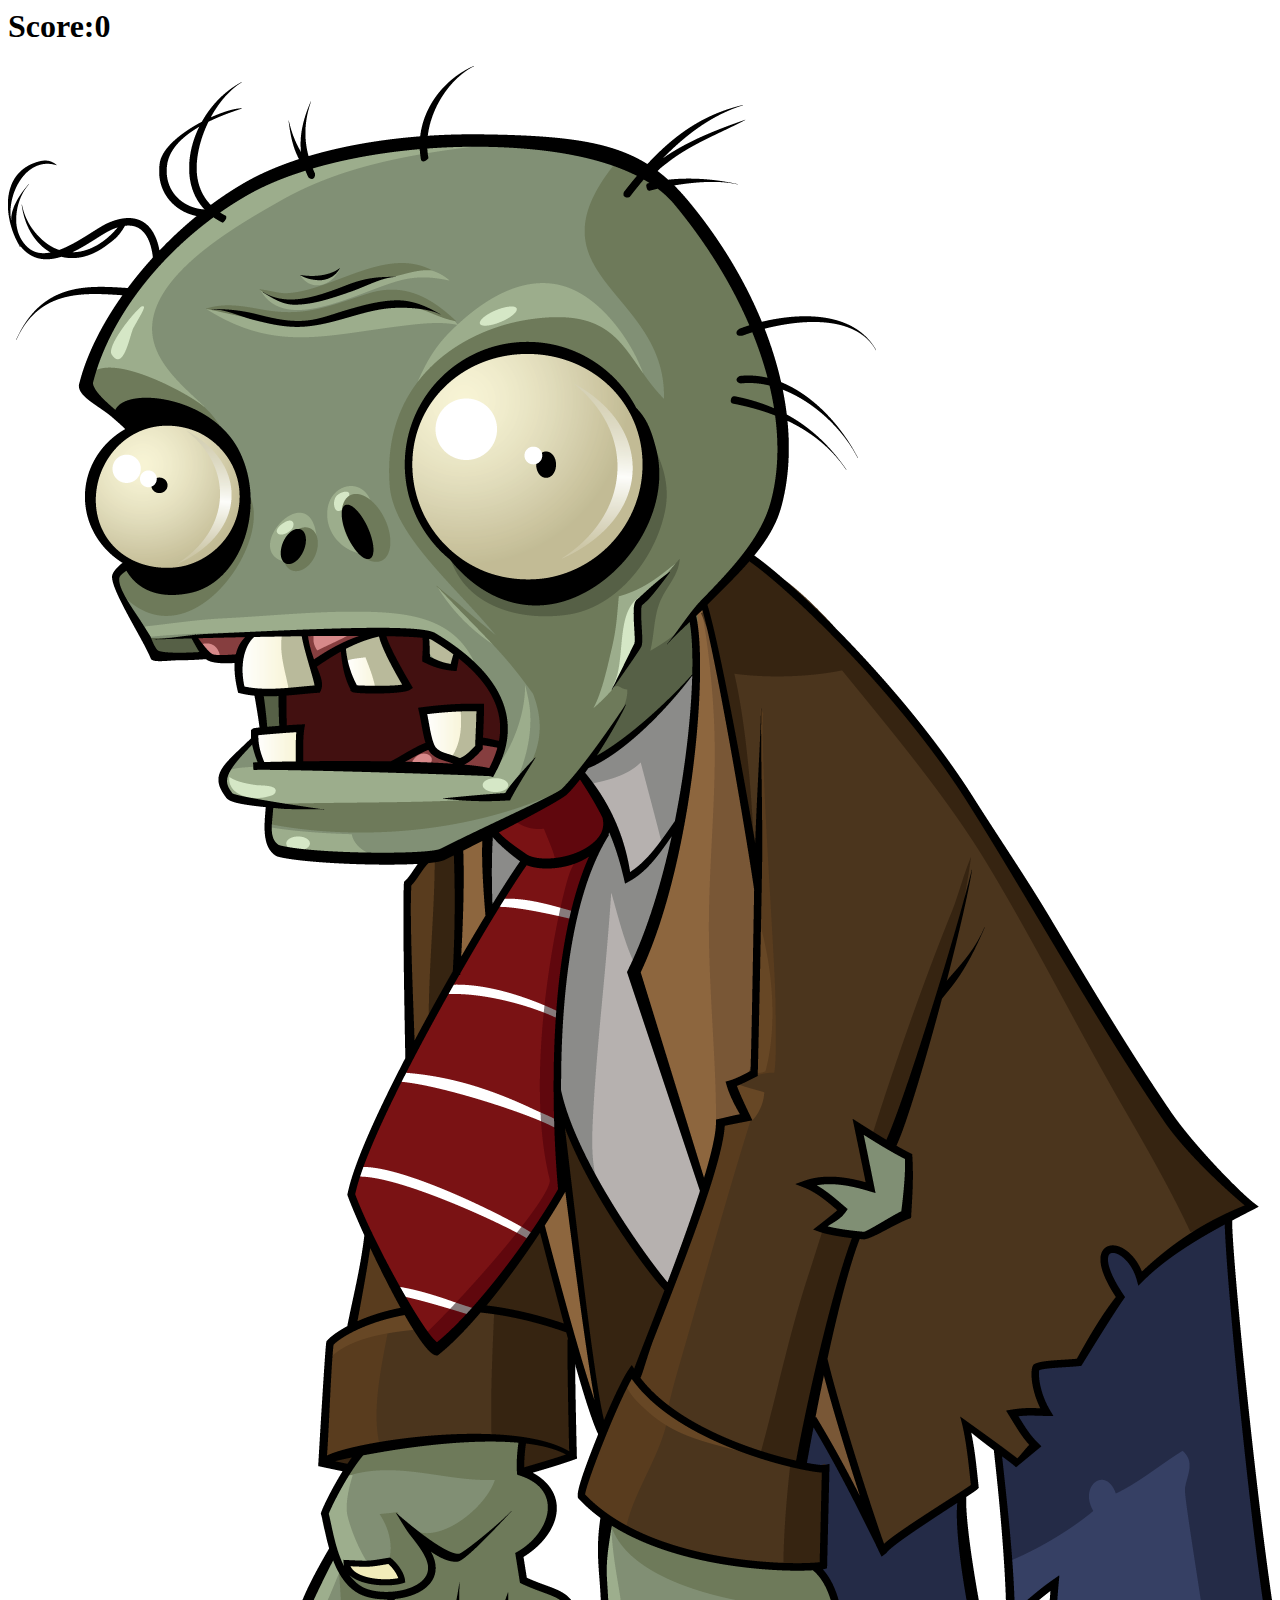
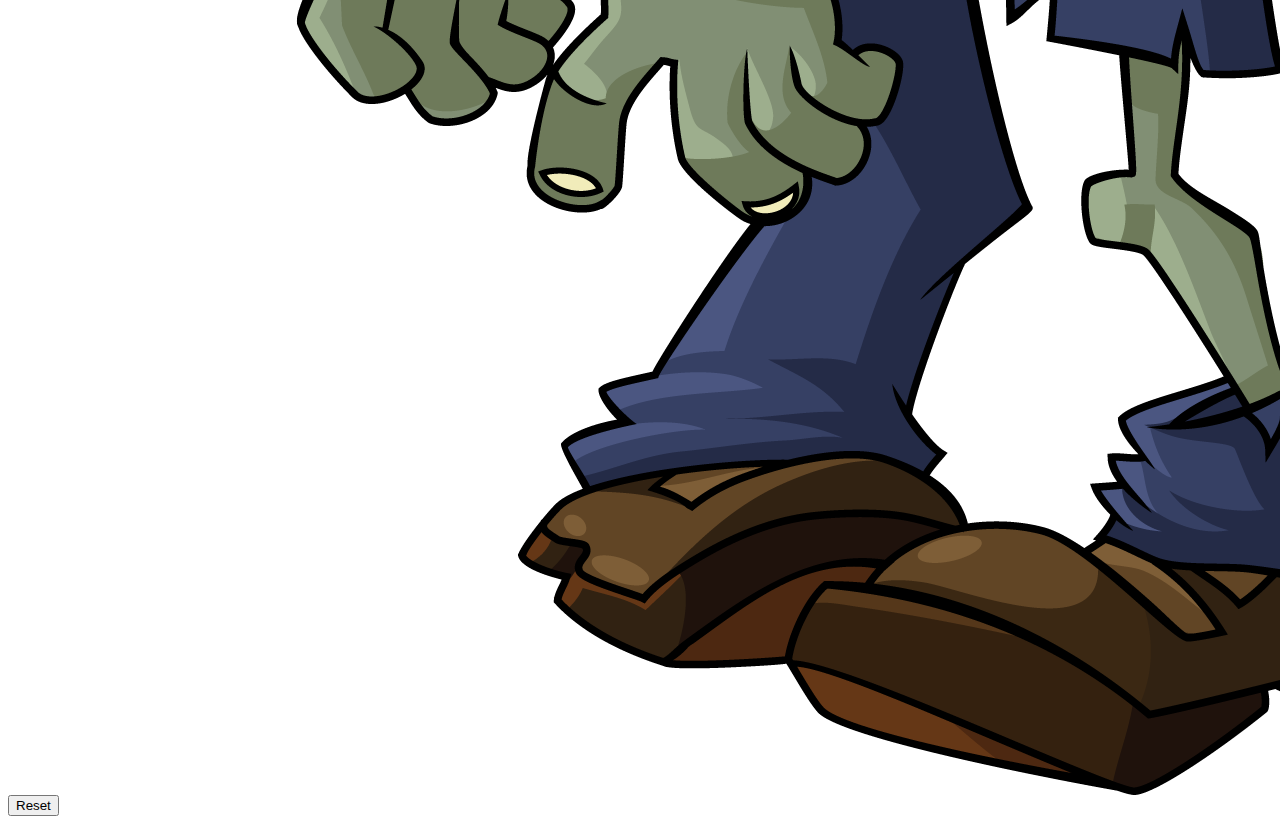
==== index.html @ 0916099b "changed to external styling" ====
<html>
    <head>
        <link rel="stylesheet" type="text/css" href="zombie.css">
    </head>

    <body>
        <h1>Score:<span id="score">0</span></h1>
        <img id="zombie" src="zombie.png" onclick=killZombie()>
        <button id="reset" onclick=reset()>Reset</button>
        <script>
            function generateRandom(a, b){
                if(a < b){
                    return Math.floor(Math.random() * (b + 1));
                } else {
                    return Math.floor(Math.random() * (a + 1));
                }
            }
            function updateScore(){
                score++;
                document.getElementById("score").innerHTML = score;
            }
            function changePosition(image){
                let width = window.innerWidth - 150;
                let height = window.innerHeight - 150;

                randomXPos = generateRandom(0, width);
                randomYPos = generateRandom(0, height);

                document.getElementById(image).style.left = randomXPos;
                document.getElementById(image).style.top = randomYPos;
            }
            function killZombie(){
                document.getElementById("zombie").src = "zombiedeath.gif";
                updateScore();
                zombieSound.play();
            }
            function reset(){
                score = 0
                document.getElementById("score").innerHTML = score;
            }

            document.getElementById("")
            let zombieSound = new Audio("zombiehit.mp3");
            let score = 0;
            setInterval(function(){changePosition("zombie");document.getElementById("zombie").src = "zombie.png";}, 2000);

        </script>
    </body>
</html>
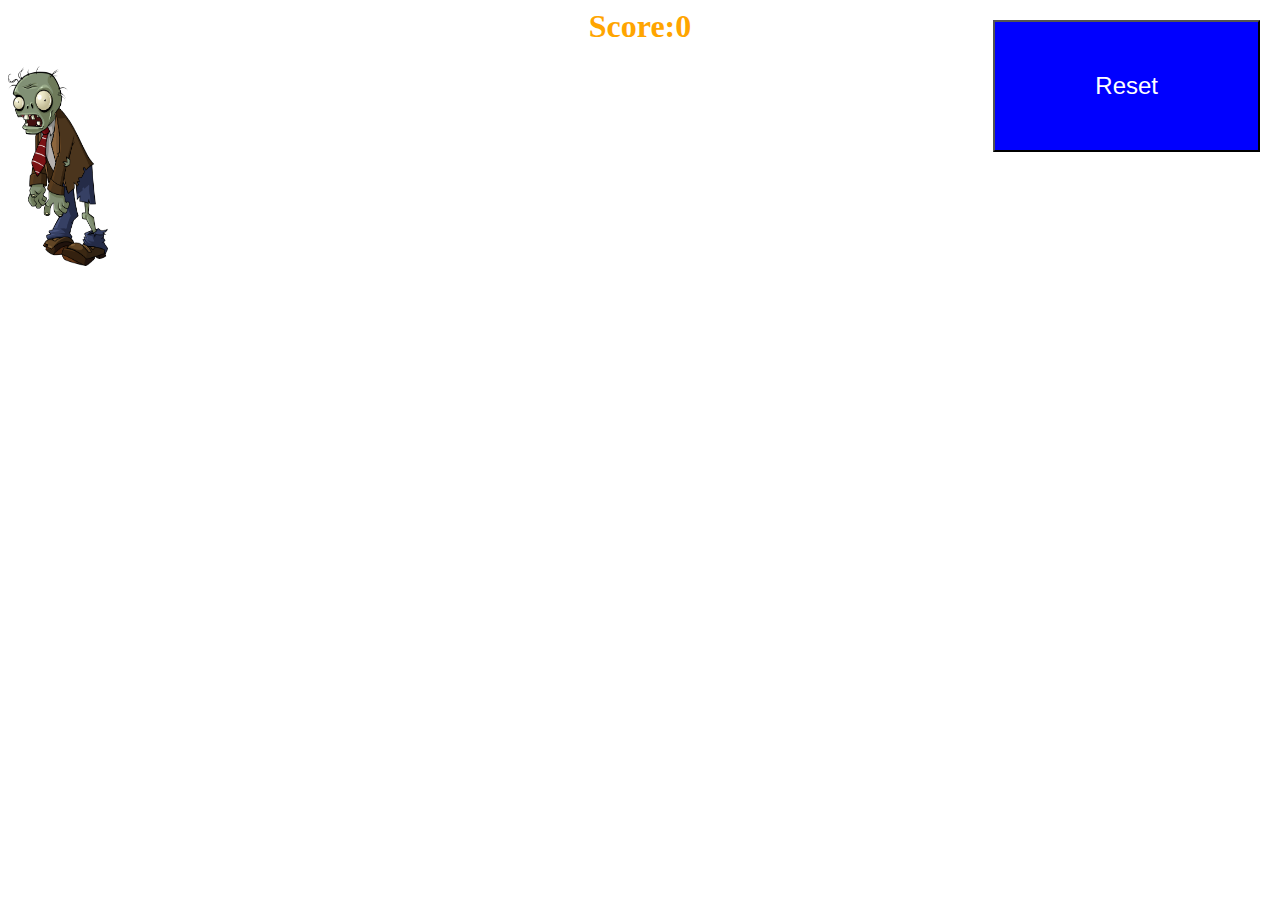
==== commit ee0d6914: "reset button now centers zombies" ====
--- a/index.html
+++ b/index.html
@@ -20,9 +20,6 @@
                 document.getElementById("score").innerHTML = score;
             }
             function changePosition(image){
-                let width = window.innerWidth - 150;
-                let height = window.innerHeight - 150;
-
                 randomXPos = generateRandom(0, width);
                 randomYPos = generateRandom(0, height);
 
@@ -37,9 +34,13 @@
             function reset(){
                 score = 0
                 document.getElementById("score").innerHTML = score;
+                document.getElementById("zombie.png").style.left = width / 2;
+                document.getElementById("zombie.png").style.top = height / 2;
             }
 
             document.getElementById("")
+            let width = window.innerWidth - 150;
+            let height = window.innerHeight - 150;
             let zombieSound = new Audio("zombiehit.mp3");
             let score = 0;
             setInterval(function(){changePosition("zombie");document.getElementById("zombie").src = "zombie.png";}, 2000);
--- a/zombie.css
+++ b/zombie.css
@@ -0,0 +1,21 @@
+img{
+    position: absolute;
+    height: 200px;
+    width: 100px;
+}
+h1{
+    font-family: "Verdana";
+    color: orange;
+    text-align: center;
+}
+button{
+    position: absolute;
+    top: 20px;
+    right: 20px;
+    background-color:blue;
+    font-size: 24px;
+    padding: 50px 100px;
+    color: white;
+    text-align: center;
+    cursor: pointer;
+}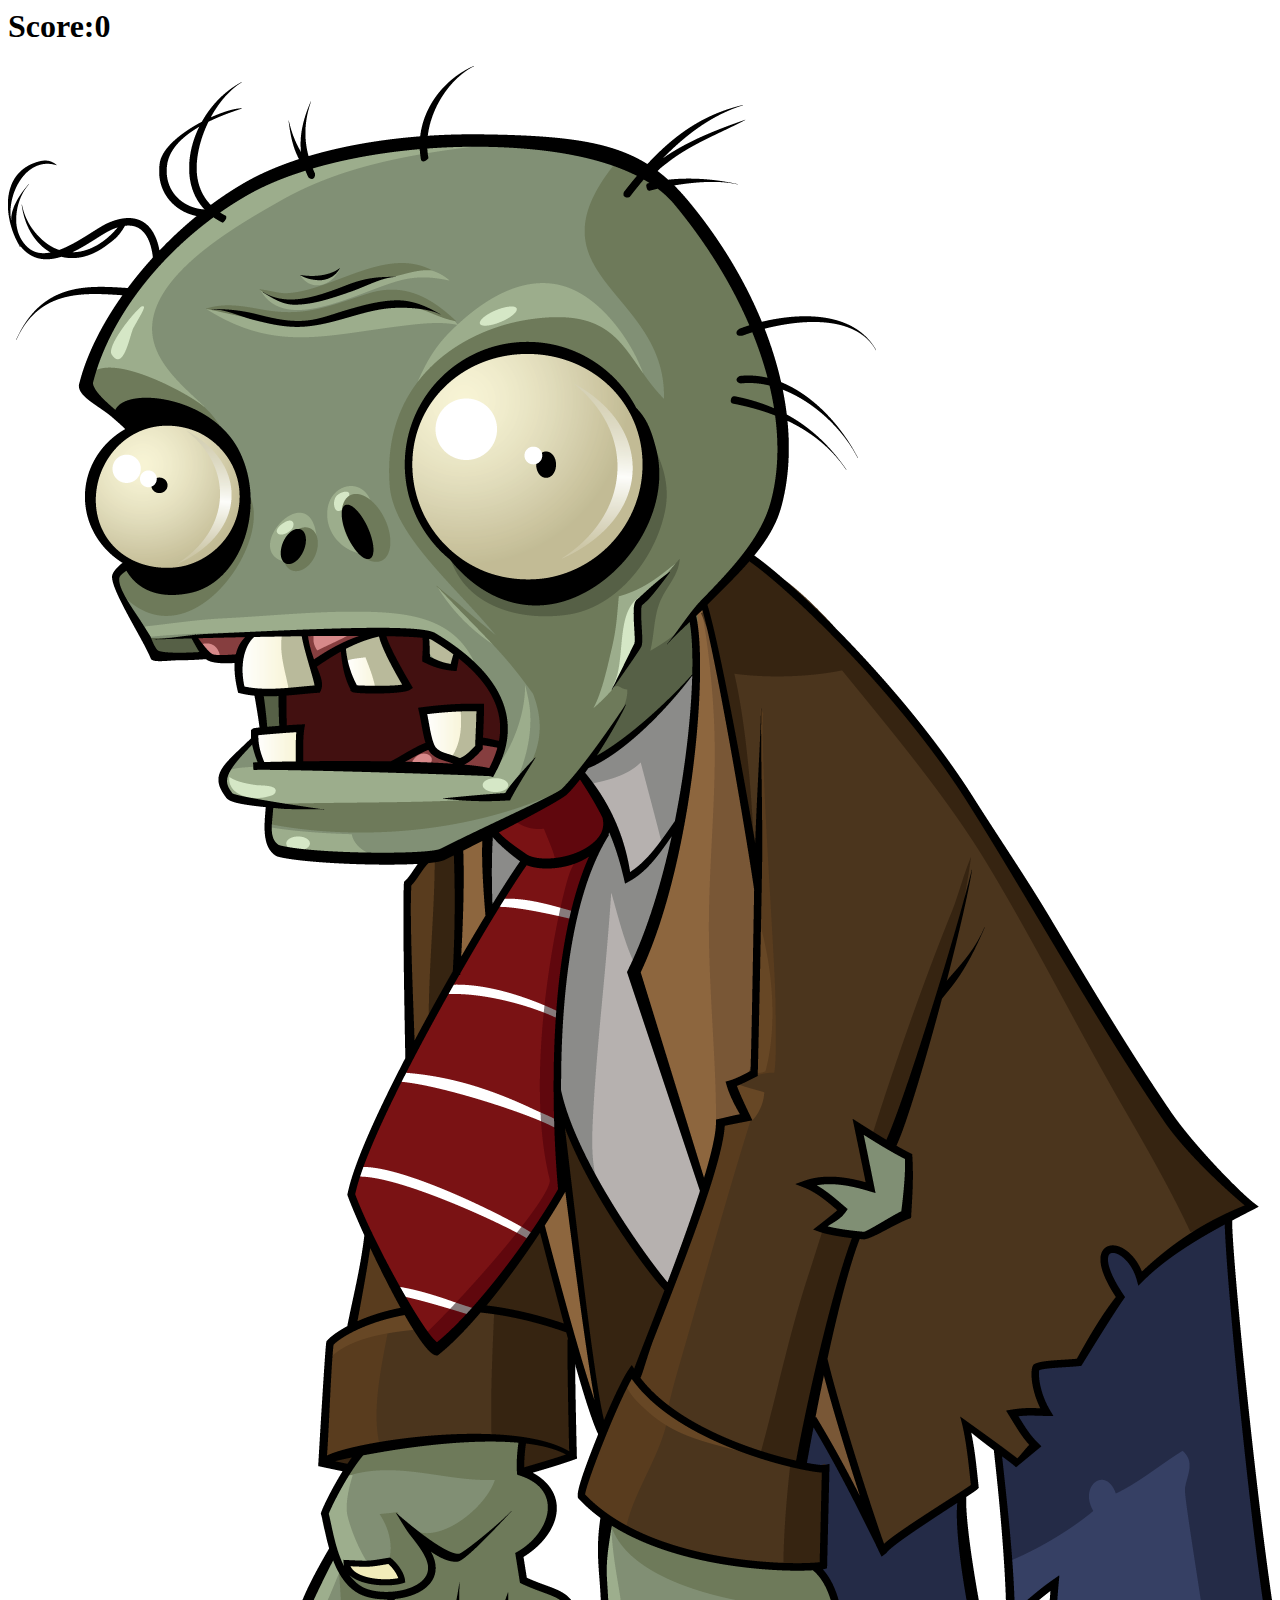
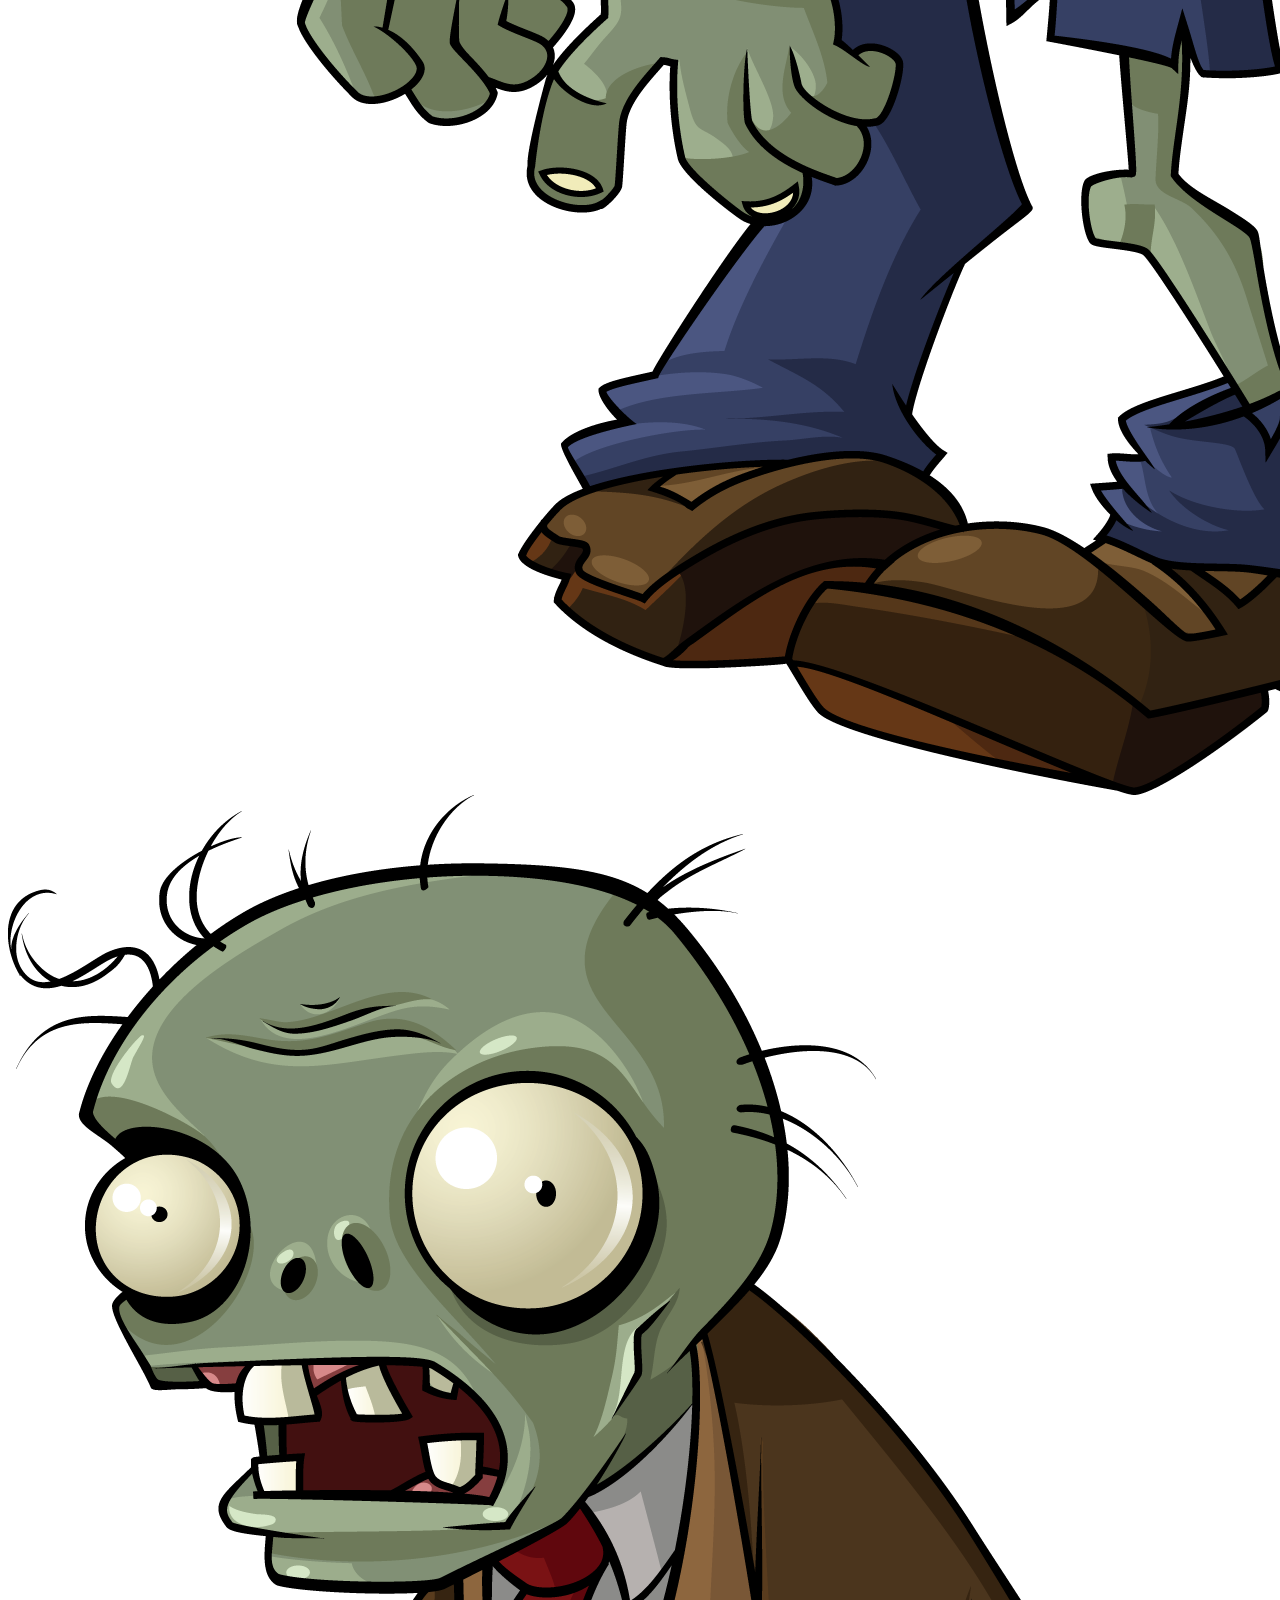
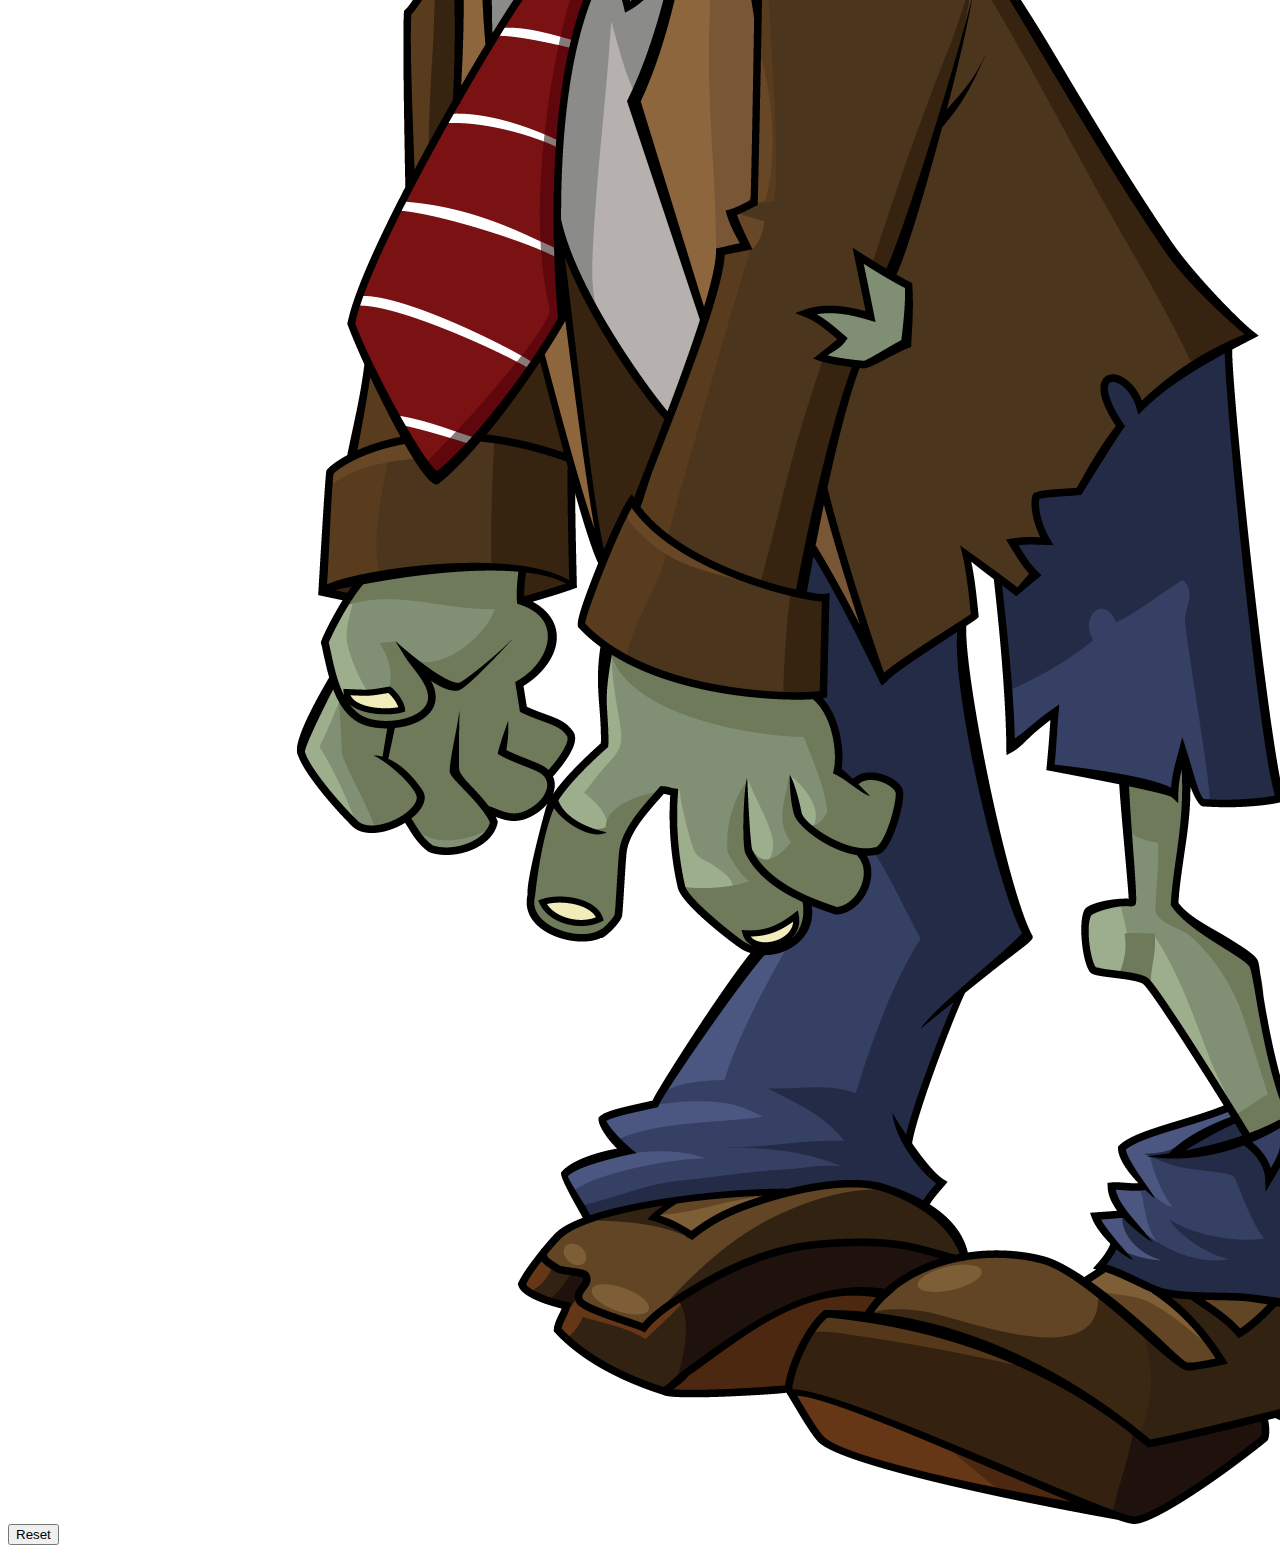
==== commit 708380dc: "added second zombie" ====
--- a/index.html
+++ b/index.html
@@ -1,11 +1,12 @@
 <html>
     <head>
-        <link rel="stylesheet" type="text/css" href="zombie.css">
+        <link rel="stylesheet" type="text/css" href="css/zombie.css">
     </head>
 
     <body>
         <h1>Score:<span id="score">0</span></h1>
-        <img id="zombie" src="zombie.png" onclick=killZombie()>
+        <img id="zombie" src="zombie.png" onclick=killZombie("zombie")>
+        <img id="zombie2" src="zombie.png" onclick=killZombie("zombie2")>
         <button id="reset" onclick=reset()>Reset</button>
         <script>
             function generateRandom(a, b){
@@ -26,24 +27,26 @@
                 document.getElementById(image).style.left = randomXPos;
                 document.getElementById(image).style.top = randomYPos;
             }
-            function killZombie(){
-                document.getElementById("zombie").src = "zombiedeath.gif";
+            function killZombie(image){
+                document.getElementById(image).src = "zombiedeath.gif";
                 updateScore();
                 zombieSound.play();
             }
             function reset(){
-                score = 0
+                score = 0;
                 document.getElementById("score").innerHTML = score;
-                document.getElementById("zombie.png").style.left = width / 2;
-                document.getElementById("zombie.png").style.top = height / 2;
+                document.getElementById("zombie").style.left = width / 2;
+                document.getElementById("zombie").style.top = height / 2;
+                document.getElementById("zombie2").style.left = width / 2;
+                document.getElementById("zombie2").style.top = height / 2;
             }
-
-            document.getElementById("")
+            
             let width = window.innerWidth - 150;
             let height = window.innerHeight - 150;
             let zombieSound = new Audio("zombiehit.mp3");
             let score = 0;
             setInterval(function(){changePosition("zombie");document.getElementById("zombie").src = "zombie.png";}, 2000);
+            setInterval(function(){changePosition("zombie2");document.getElementById("zombie2").src = "zombie.png";}, 2000);
 
         </script>
     </body>
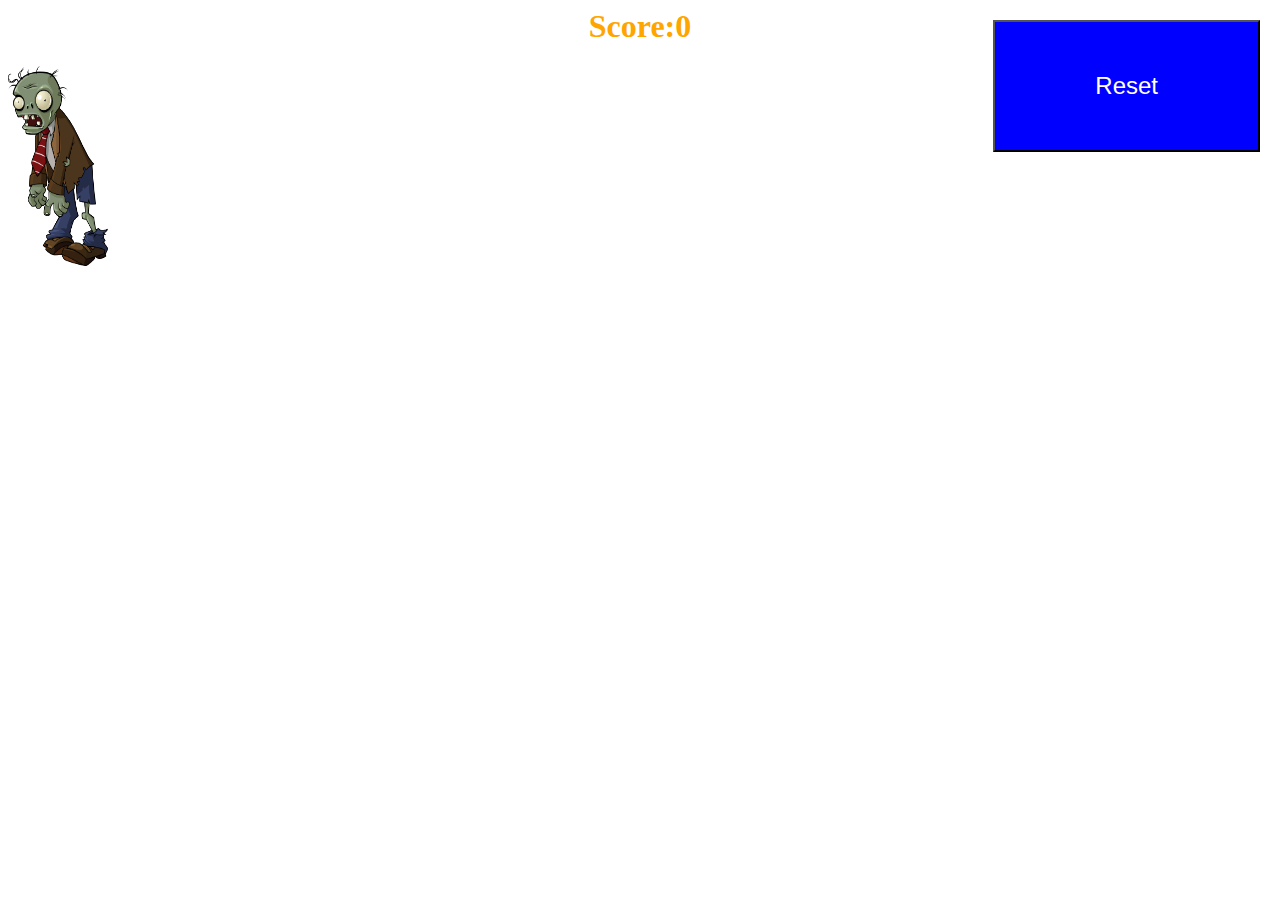
==== commit e5b14d30: "asdf" ====
--- a/index.html
+++ b/index.html
@@ -1,6 +1,6 @@
 <html>
     <head>
-        <link rel="stylesheet" type="text/css" href="css/zombie.css">
+        <link rel="stylesheet" type="text/css" href="zombie.css">
     </head>
 
     <body>
--- a/zombie.css
+++ b/zombie.css
@@ -0,0 +1,21 @@
+img{
+    position: absolute;
+    height: 200px;
+    width: 100px;
+}
+h1{
+    font-family: "Verdana";
+    color: orange;
+    text-align: center;
+}
+button{
+    position: absolute;
+    top: 20px;
+    right: 20px;
+    background-color:blue;
+    font-size: 24px;
+    padding: 50px 100px;
+    color: white;
+    text-align: center;
+    cursor: pointer;
+}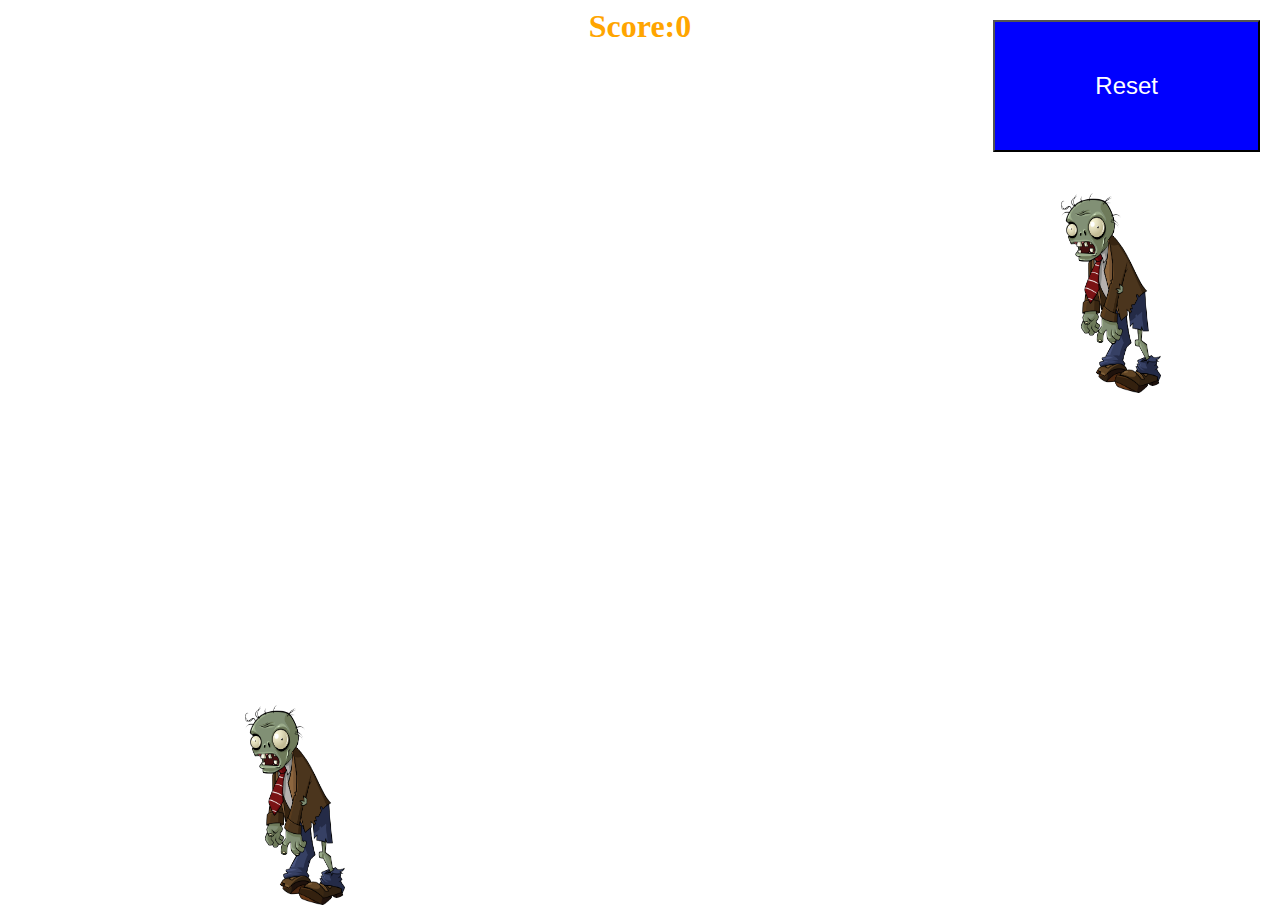
==== commit fabc0bc8: "Changed my code" ====
--- a/index.html
+++ b/index.html
@@ -5,10 +5,11 @@
 
     <body>
         <h1>Score:<span id="score">0</span></h1>
-        <img id="zombie" src="zombie.png" onclick=killZombie("zombie")>
-        <img id="zombie2" src="zombie.png" onclick=killZombie("zombie2")>
+        <img id="zombie" src="zombie.png" onclick=killZombieOne()>
+        <img id="zombie2" src="zombie.png" onclick=killZombieTwo()>
         <button id="reset" onclick=reset()>Reset</button>
         <script>
+            
             function generateRandom(a, b){
                 if(a < b){
                     return Math.floor(Math.random() * (b + 1));
@@ -27,23 +28,49 @@
                 document.getElementById(image).style.left = randomXPos;
                 document.getElementById(image).style.top = randomYPos;
             }
-            function killZombie(image){
+
+            function killZombieOne(){
+                if(clickedOne){
+                    return;
+                }
+                updateScore();
+                explodeZombie("zombie");
+                clickedOne = true;
+                
+                setTimeout(function(){clickedOne = false;}, 1000);
+            }
+            function killZombieTwo(){
+                if(clickedTwo){
+                    return;
+                }
+                updateScore();
+                explodeZombie("zombie2");
+                clickedTwo = true;
+                
+                setTimeout(function(){clickedTwo = false;}, 750);
+            }
+
+            function explodeZombie(image){
+                let zombieSound = new Audio("zombiehit.mp3");
+                zombieSound.play();
                 document.getElementById(image).src = "zombiedeath.gif";
-                updateScore();
-                zombieSound.play();
             }
+
             function reset(){
                 score = 0;
                 document.getElementById("score").innerHTML = score;
-                document.getElementById("zombie").style.left = width / 2;
-                document.getElementById("zombie").style.top = height / 2;
-                document.getElementById("zombie2").style.left = width / 2;
-                document.getElementById("zombie2").style.top = height / 2;
+                document.getElementById("zombie").style.left = width / 2 + 50;
+                document.getElementById("zombie").style.top = height / 2 + 50;
+                document.getElementById("zombie2").style.left = width / 2 - 50;
+                document.getElementById("zombie2").style.top = height / 2 - 50;
             }
             
+            let clickedOne = false;
+            let clickedTwo = false;
             let width = window.innerWidth - 150;
             let height = window.innerHeight - 150;
-            let zombieSound = new Audio("zombiehit.mp3");
+            changePosition("zombie");
+            changePosition("zombie2");
             let score = 0;
             setInterval(function(){changePosition("zombie");document.getElementById("zombie").src = "zombie.png";}, 2000);
             setInterval(function(){changePosition("zombie2");document.getElementById("zombie2").src = "zombie.png";}, 2000);
@@ -51,3 +78,4 @@
         </script>
     </body>
 </html>
+
--- a/zombie.css
+++ b/zombie.css
@@ -3,11 +3,13 @@
     height: 200px;
     width: 100px;
 }
+
 h1{
     font-family: "Verdana";
     color: orange;
     text-align: center;
 }
+
 button{
     position: absolute;
     top: 20px;
@@ -18,4 +20,4 @@
     color: white;
     text-align: center;
     cursor: pointer;
-}+}
